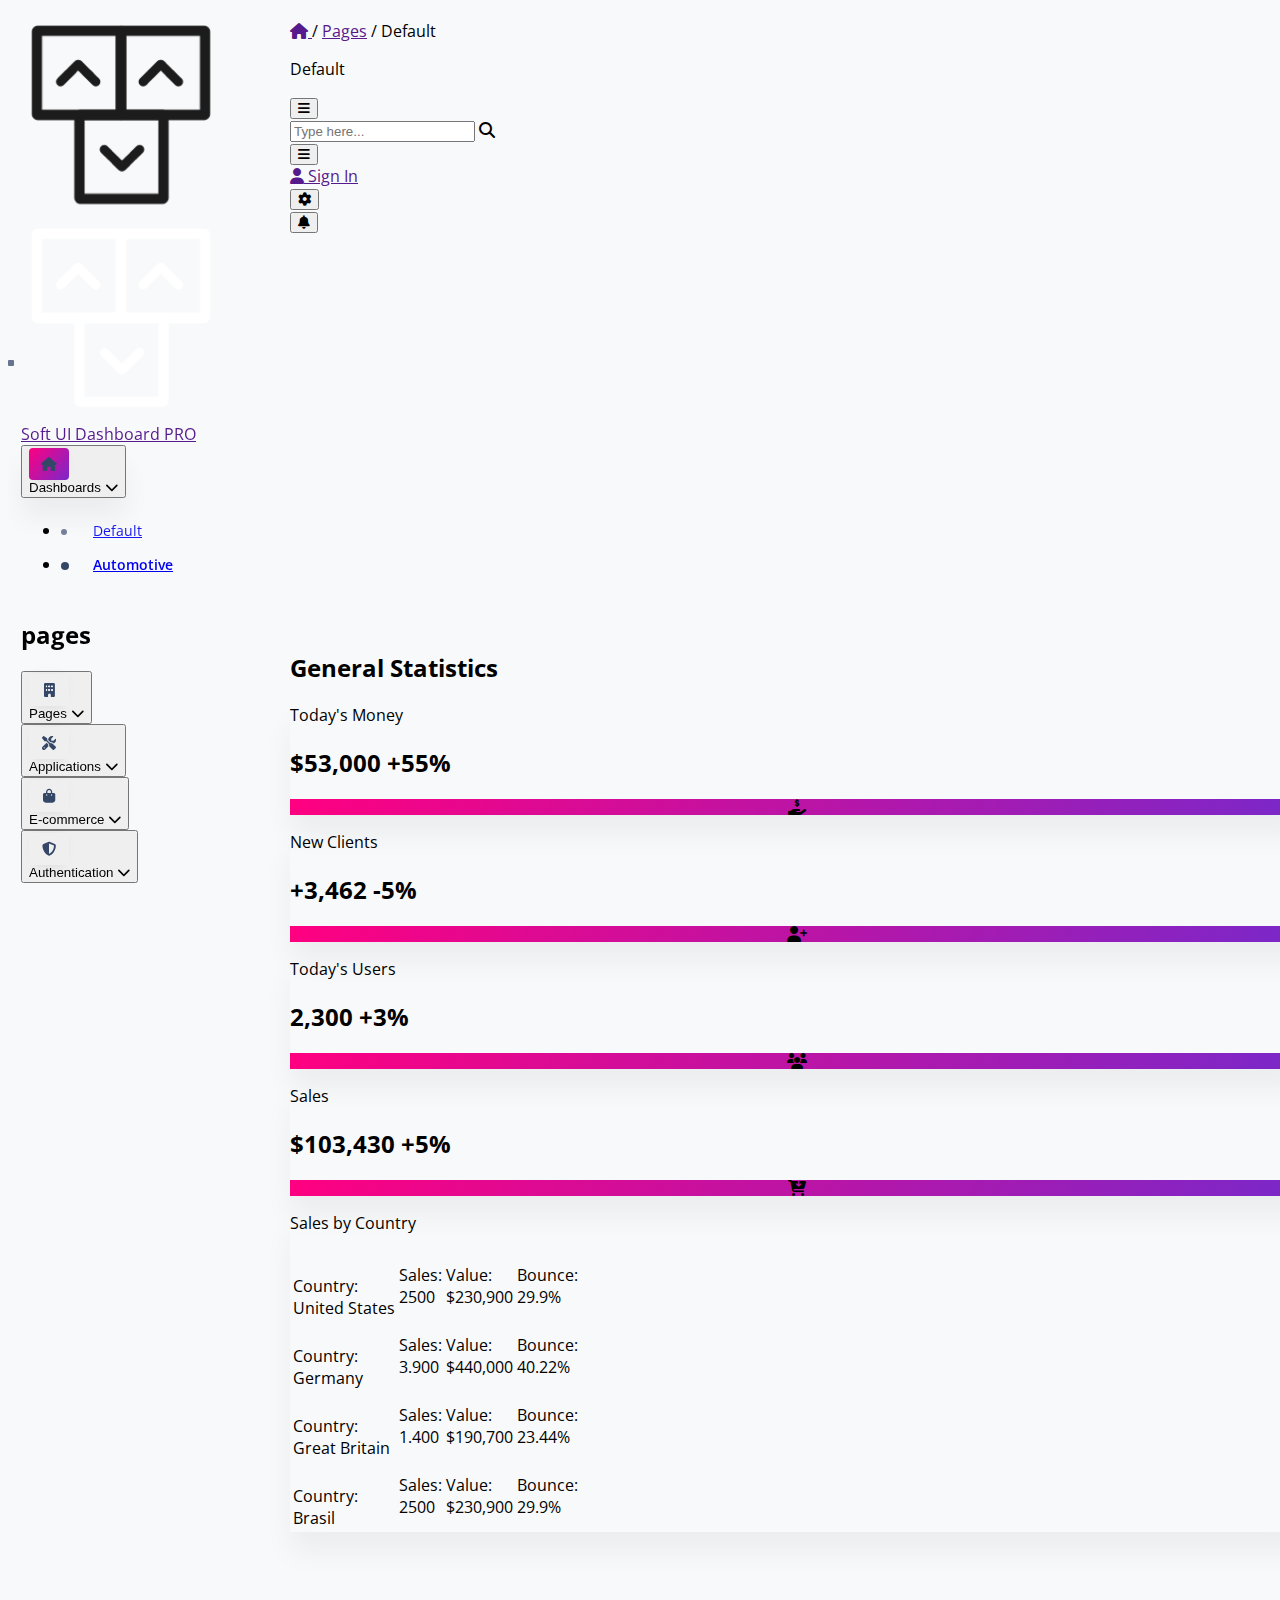
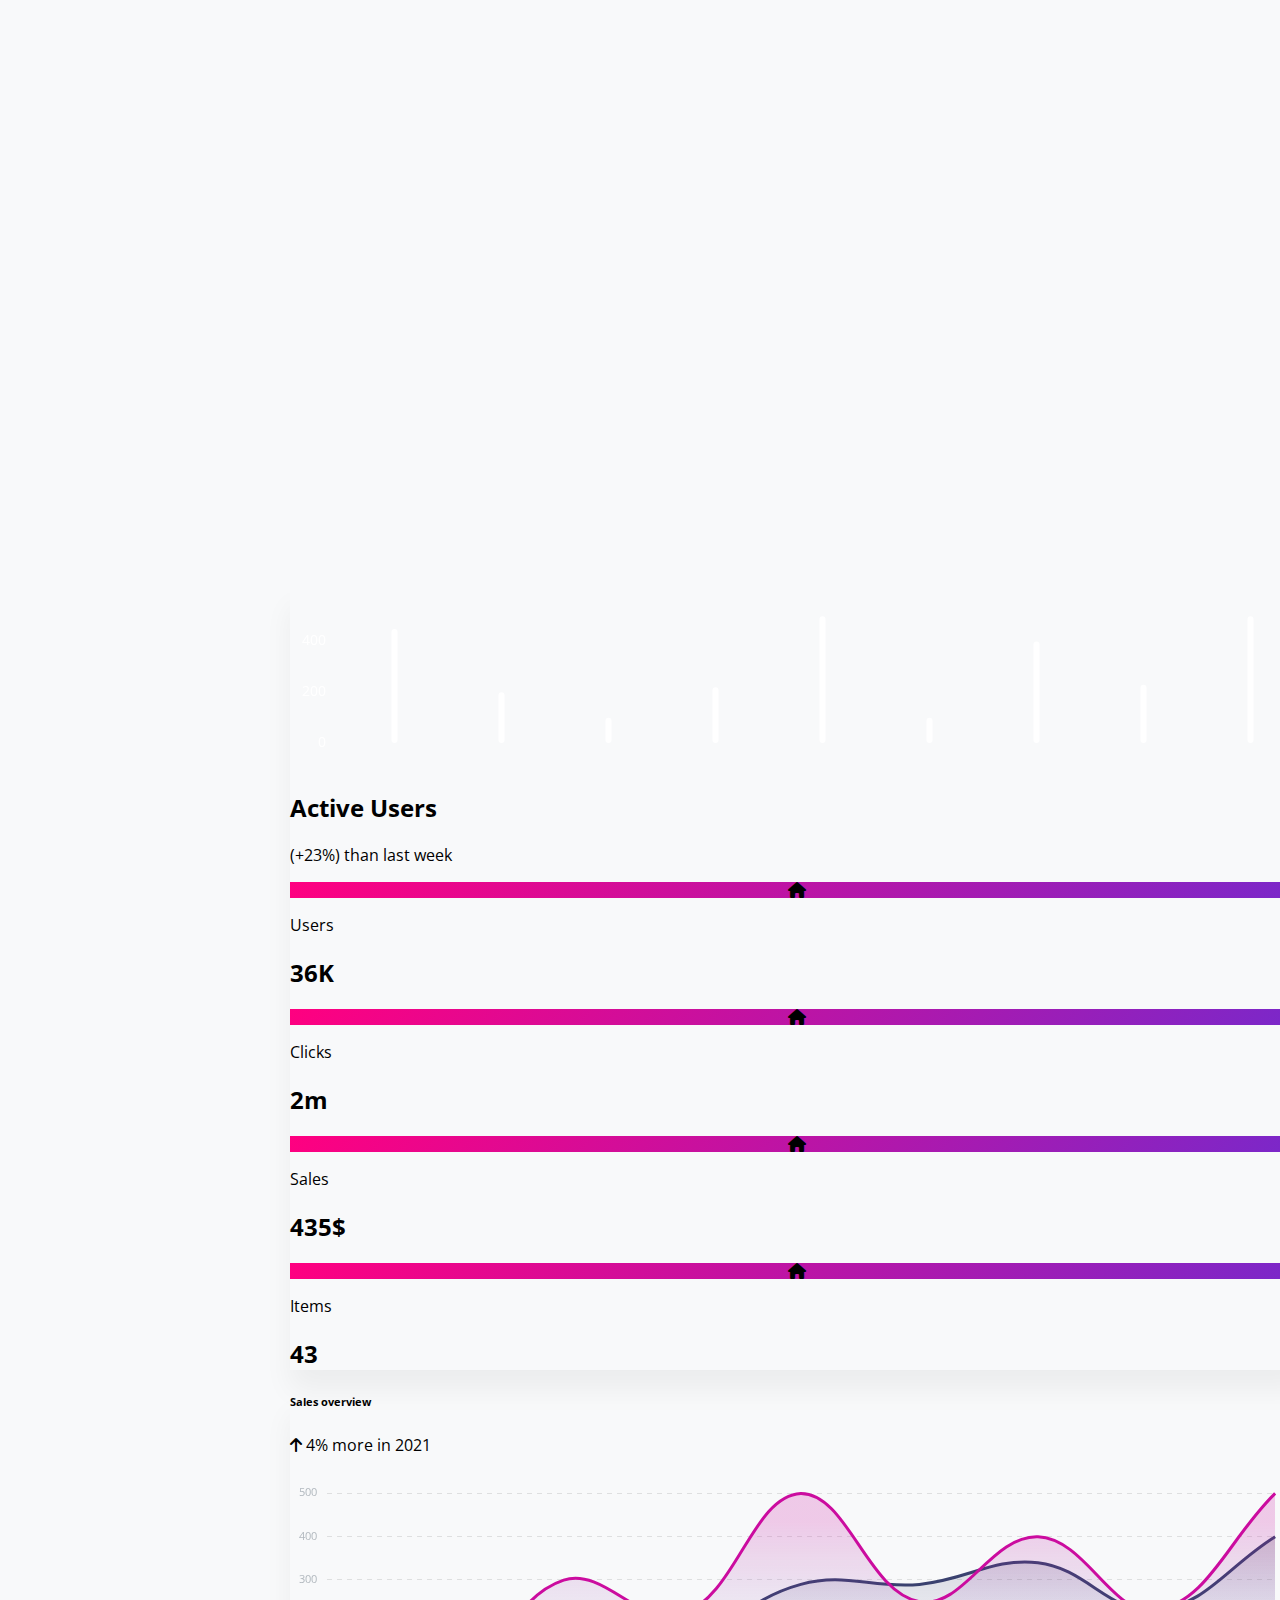
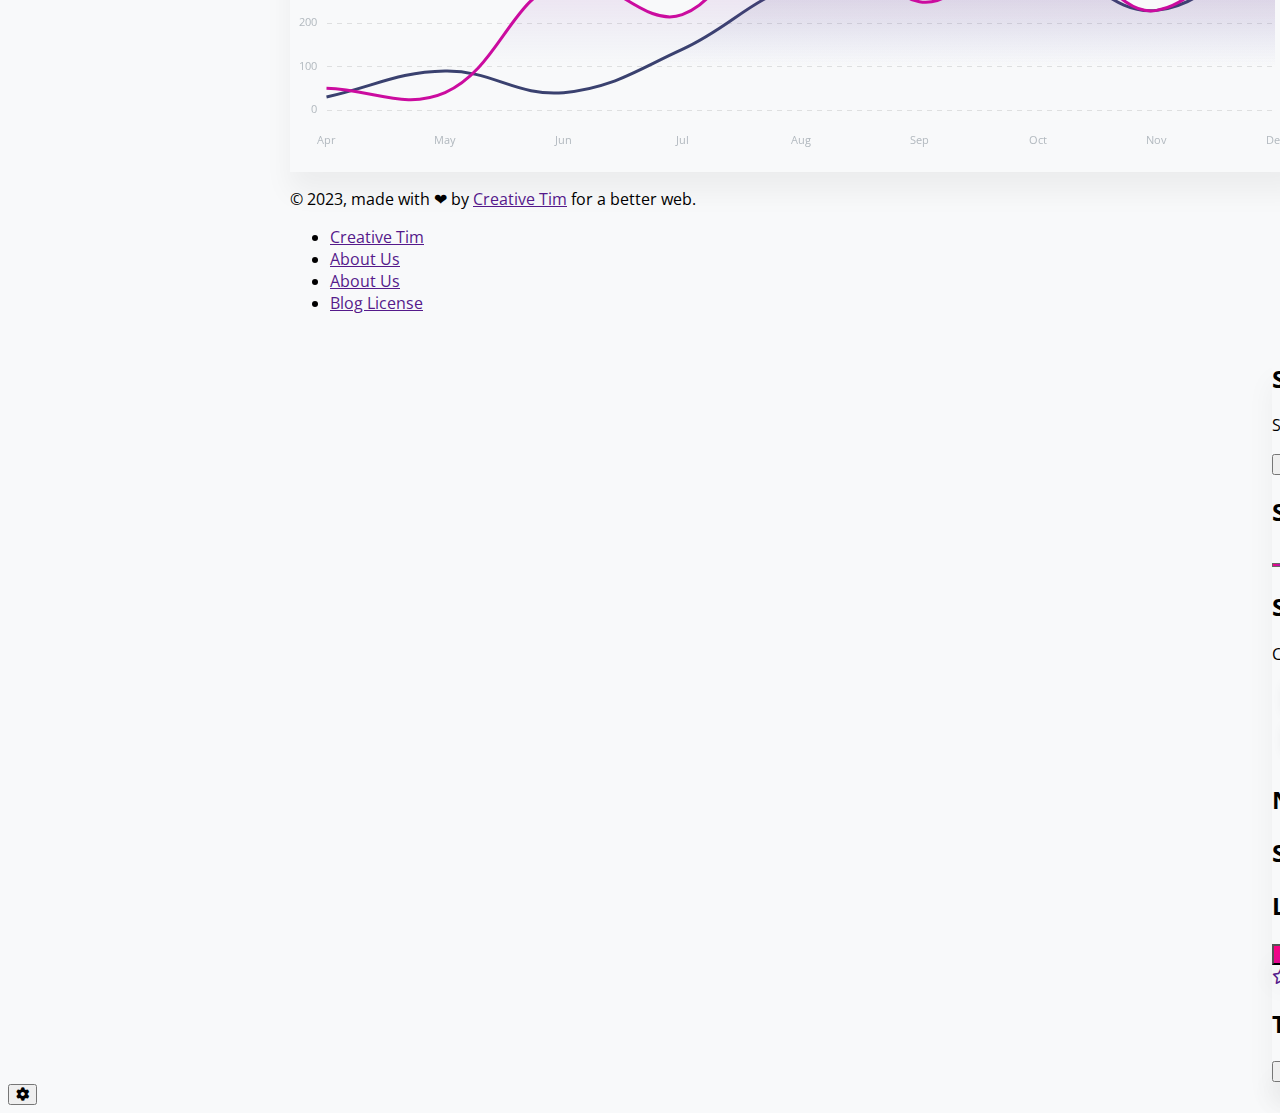
==== pages/dashboard/automotive.html @ 5a22764b "home page design" ====
<!DOCTYPE html>
<html lang="en" class="light">
  <head>
    <meta charset="UTF-8" />
    <meta http-equiv="X-UA-Compatible" content="IE=edge" />
    <meta name="viewport" content="width=device-width, initial-scale=1.0" />
    <title>Soft UI Dashboard PRO by Creative Tim</title>
    <!-- Tailwind CDN -->
    <script src="https://cdn.tailwindcss.com"></script>
    <script src="../../assets/script/theme/tailwind.config.js"></script>
    <!-- Font Awesome -->
    <link
      rel="stylesheet"
      href="https://cdnjs.cloudflare.com/ajax/libs/font-awesome/6.4.2/css/all.min.css"
    />
    <!-- Main CSS Link -->
    <link rel="stylesheet" href="../../assets/css/style.css" />
  </head>
  <body class="relative dark:bg-[#141728]">
    <section class="px-3 lg:px-6">
      <!-- Side bar -->
      <section class="sidebar" id="mainSidebar">
        <div class="sidebar-content dark:bg-dark">
          <!-- Header -->
          <div class="pb-4 border-b">
            <a href="" class="flex items-center gap-2 w-full h-[50px]">
              <img
                src="../../assets/images/logo-ct-dark.png"
                alt=""
                class="w-8 dark-logo"
              />
              <img
                src="../../assets/images/logo-ct.png"
                alt=""
                class="w-8 light-logo hidden"
              />
              <span
                class="text-title/90 dark:text-light/80 font-bold text-sm logo-text"
              >
                Soft UI Dashboard PRO
              </span>
            </a>
          </div>

          <!-- Links -->
          <div>
            <!-- DashBoard -->
            <div class="py-5">
              <button
                class="menuToggleBtn w-full bg-light dark:bg-light/80 flex gap-3 items-center p-3 rounded-lg"
                style="box-shadow: 0 20px 27px 0 rgb(0 0 0 / 5%)"
              >
                <span
                  class="bg-gradient text-light dashboard-icon"
                  id="side-dashboard-icon"
                >
                  <i class="fas fa-home"></i>
                </span>
                <div
                  class="sidebar-link-text w-full flex gap-3 items-center justify-between"
                >
                  <span class="font-semibold text-title text-[15px]">
                    Dashboards
                  </span>
                  <span class="text-paragraph/90 text-xs arrow arrow-rotate">
                    <i class="fas fa-chevron-down"></i>
                  </span>
                </div>
              </button>

              <div class="pl-5 toggleMenu menu-show">
                <!--  -->
                <ul class="page-lists text-paragraph dark:text-light/80">
                  <li>
                    <a href="../../index.html" class="mini-link"> D </a>
                    <a href="../../index.html" class="link"> Default </a>
                  </li>
                  <li>
                    <a
                      href="./automotive.html"
                      class="page-active mini-link text-title dark:text-light/80"
                    >
                      A
                    </a>
                    <a
                      href="./automotive.html"
                      class="page-active link text-title dark:text-light/80"
                    >
                      Automotive
                    </a>
                  </li>
                </ul>
              </div>
            </div>

            <!-- Pages -->
            <div class="pb-6 border-b">
              <h2
                class="text-title dark:text-light/60 uppercase text-xs font-bold pb-2"
              >
                pages
              </h2>

              <!-- Pages -->
              <div class="page-link">
                <button
                  class="menuToggleBtn w-full flex gap-3 items-center p-3 rounded-lg"
                >
                  <span
                    class="bg-light dark:bg-gray-300 dashboard-icon"
                    id="side-dashboard-icon"
                  >
                    <i class="fa-solid fa-building"></i>
                  </span>
                  <div
                    class="sidebar-link-text w-full flex gap-3 items-center justify-between"
                  >
                    <span class="text-paragraph dark:text-light/70 text-sm">
                      Pages
                    </span>
                    <span
                      class="text-paragraph dark:text-light/70 text-xs arrow"
                    >
                      <i class="fas fa-chevron-down"></i>
                    </span>
                  </div>
                </button>

                <div class="pl-5 pr-1 toggleMenu">
                  <ul class="page-lists text-paragraph dark:text-light/70">
                    <!--  Profile -->
                    <li>
                      <button
                        class="submenuToggleBtn relative w-full flex justify-between items-center p-[8px] pl-[32px]"
                      >
                        <span class="text-sm mini-link"> P </span>
                        <span class="text-sm link"> Profile </span>
                        <span class="text-xs subArrow">
                          <i class="fas fa-chevron-down"></i>
                        </span>
                      </button>

                      <div class="toggleSubMenu">
                        <ul>
                          <li>
                            <a href="" class="mini-link"> P </a>
                            <a
                              href="./pages/pages/profile/profileOverview.html"
                              class="link"
                            >
                              Profile Overview
                            </a>
                          </li>
                          <li>
                            <a href="" class="mini-link">T</a>
                            <a href="" class="link">Teams</a>
                          </li>
                          <li>
                            <a href="" class="mini-link">A</a>
                            <a href="" class="link">All Projects</a>
                          </li>
                        </ul>
                      </div>
                    </li>

                    <!-- Users -->
                    <li>
                      <button
                        class="submenuToggleBtn relative w-full flex justify-between items-center p-[8px] pl-[32px]"
                      >
                        <span class="text-sm mini-link"> U </span>
                        <span class="text-sm link"> Users </span>
                        <span class="text-xs subArrow">
                          <i class="fas fa-chevron-down"></i>
                        </span>
                      </button>

                      <div class="toggleSubMenu">
                        <ul>
                          <li>
                            <a href="" class="mini-link"> R </a>
                            <a href="" class="link"> Reports </a>
                          </li>
                          <li>
                            <a href="" class="mini-link">N</a>
                            <a href="" class="link">New Users</a>
                          </li>
                        </ul>
                      </div>
                    </li>

                    <!-- Accounts -->
                    <li>
                      <button
                        class="submenuToggleBtn relative w-full flex justify-between items-center p-[8px] pl-[32px]"
                      >
                        <span class="text-sm mini-link"> A </span>
                        <span class="text-sm link"> Accounts </span>
                        <span class="text-xs subArrow">
                          <i class="fas fa-chevron-down"></i>
                        </span>
                      </button>

                      <div class="toggleSubMenu">
                        <ul>
                          <li>
                            <a href="" class="mini-link"> S </a>
                            <a href="" class="link"> Setting </a>
                          </li>
                          <li>
                            <a href="" class="mini-link">B</a>
                            <a href="" class="link">Billing</a>
                          </li>
                          <li>
                            <a href="" class="mini-link">I</a>
                            <a href="" class="link">Invoice</a>
                          </li>
                          <li>
                            <a href="" class="mini-link">S</a>
                            <a href="" class="link">Security</a>
                          </li>
                        </ul>
                      </div>
                    </li>

                    <!-- Projects -->
                    <li>
                      <button
                        class="submenuToggleBtn relative w-full flex justify-between items-center p-[8px] pl-[32px]"
                      >
                        <span class="text-sm mini-link"> P </span>
                        <span class="text-sm link"> Projects </span>
                        <span class="text-xs subArrow">
                          <i class="fas fa-chevron-down"></i>
                        </span>
                      </button>

                      <div class="toggleSubMenu">
                        <ul>
                          <li>
                            <a href="" class="mini-link">G</a>
                            <a href="" class="link">General</a>
                          </li>
                          <li>
                            <a href="" class="mini-link"> T </a>
                            <a href="" class="link"> Timeline </a>
                          </li>

                          <li>
                            <a href="" class="mini-link">N</a>
                            <a href="" class="link">New Project</a>
                          </li>
                        </ul>
                      </div>
                    </li>

                    <li>
                      <a href="" class="mini-link">P</a>
                      <a href="" class="link">Pricing Page</a>
                    </li>
                    <li>
                      <a href="" class="mini-link">M</a>
                      <a href="" class="link">Message</a>
                    </li>
                    <li>
                      <a href="" class="mini-link">R</a>
                      <a href="" class="link">RTL</a>
                    </li>
                    <li>
                      <a href="" class="mini-link">W</a>
                      <a href="" class="link">Widgets</a>
                    </li>
                    <li>
                      <a href="" class="mini-link">C</a>
                      <a href="" class="link">Charts</a>
                    </li>
                    <li>
                      <a href="" class="mini-link">S</a>
                      <a href="" class="link">Sweet Alert</a>
                    </li>
                    <li>
                      <a href="" class="mini-link">N</a>
                      <a href="" class="link">Notifications</a>
                    </li>
                  </ul>
                </div>
              </div>

              <!-- Applications -->
              <div>
                <button
                  class="menuToggleBtn w-full flex gap-3 items-center p-3"
                >
                  <span
                    class="bg-light dark:bg-gray-300 dashboard-icon"
                    id="side-dashboard-icon"
                  >
                    <i class="fas fa-tools"></i>
                  </span>
                  <div
                    class="sidebar-link-text w-full flex gap-3 items-center justify-between"
                  >
                    <span class="text-paragraph dark:text-light/70 text-sm">
                      Applications
                    </span>
                    <span
                      class="text-paragraph dark:text-light/70 text-xs arrow"
                    >
                      <i class="fas fa-chevron-down"></i>
                    </span>
                  </div>
                </button>

                <div class="pl-5 toggleMenu">
                  <!--  -->
                  <ul class="page-lists text-paragraph dark:text-light/70">
                    <li>
                      <a href="" class="mini-link">K</a>
                      <a href="" class="link">Kanban</a>
                    </li>
                    <li>
                      <a href="" class="mini-link">W</a>
                      <a href="" class="link">Wizard</a>
                    </li>
                    <li>
                      <a href="" class="mini-link">D</a>
                      <a href="" class="link">Data Tables</a>
                    </li>
                    <li>
                      <a href="" class="mini-link">C</a>
                      <a href="" class="link">Calender</a>
                    </li>
                    <li>
                      <a href="" class="mini-link">A</a>
                      <a href="" class="link">Analytics</a>
                    </li>
                  </ul>
                </div>
              </div>

              <!-- E-commerce -->
              <div>
                <button
                  class="menuToggleBtn w-full flex gap-3 items-center p-3"
                >
                  <span
                    class="bg-light dark:bg-gray-300 dashboard-icon"
                    id="side-dashboard-icon"
                  >
                    <i class="fa-solid fa-bag-shopping"></i>
                  </span>
                  <div
                    class="sidebar-link-text w-full flex gap-3 items-center justify-between text-paragraph dark:text-light/70"
                  >
                    <span class="text-sm"> E-commerce </span>
                    <span
                      class="text-paragraph dark:text-light/70 text-xs arrow"
                    >
                      <i class="fas fa-chevron-down"></i>
                    </span>
                  </div>
                </button>

                <div class="pl-5 toggleMenu">
                  <!--  -->
                  <ul class="page-lists text-paragraph dark:text-light/70">
                    <li>
                      <a href="" class="mini-link"> O </a>
                      <a href="" class="link"> Overview </a>
                    </li>
                    <li>
                      <button
                        class="submenuToggleBtn relative w-full flex justify-between items-center p-[8px] pl-[32px]"
                      >
                        <span class="text-[15px] mini-link"> P </span>
                        <span class="text-[15px] link"> Products </span>
                        <span class="text-xs subArrow">
                          <i class="fas fa-chevron-down"></i>
                        </span>
                      </button>

                      <div class="toggleSubMenu">
                        <ul>
                          <li>
                            <a href="" class="mini-link"> N </a>
                            <a href="" class="link"> New Products </a>
                          </li>
                          <li>
                            <a href="" class="mini-link"> E </a>
                            <a href="" class="link"> Edit Products </a>
                          </li>
                          <li>
                            <a href="" class="mini-link"> P </a>
                            <a href="" class="link"> Products Page </a>
                          </li>
                          <li>
                            <a href="" class="mini-link"> P </a>
                            <a href="" class="link"> Products Lists </a>
                          </li>
                        </ul>
                      </div>
                    </li>

                    <li>
                      <button
                        class="submenuToggleBtn relative w-full flex justify-between items-center p-[8px] pl-[32px]"
                      >
                        <span class="text-[15px] mini-link"> O </span>
                        <span class="text-[15px] link"> Orders </span>
                        <span class="text-xs subArrow">
                          <i class="fas fa-chevron-down"></i>
                        </span>
                      </button>

                      <div class="toggleSubMenu">
                        <ul>
                          <li>
                            <a href="" class="mini-link"> O </a>
                            <a href="" class="link"> Order Lists </a>
                          </li>
                          <li>
                            <a href="" class="mini-link"> O </a>
                            <a href="" class="link"> Order Details </a>
                          </li>
                        </ul>
                      </div>
                    </li>

                    <li>
                      <a href="" class="mini-link">R</a>
                      <a href="" class="link"> Referral </a>
                    </li>
                  </ul>
                </div>
              </div>

              <!-- Authentication -->
              <div>
                <button
                  class="menuToggleBtn w-full flex gap-3 items-center p-3"
                >
                  <span
                    class="bg-light dark:bg-gray-300 dashboard-icon"
                    id="side-dashboard-icon"
                  >
                    <i class="fa-solid fa-shield-halved"></i>
                  </span>
                  <div
                    class="sidebar-link-text w-full flex gap-3 items-center justify-between text-paragraph dark:text-light/70 text-paragraph dark:text-light/70"
                  >
                    <span class="text-sm"> Authentication </span>
                    <span class="text-xs arrow">
                      <i class="fas fa-chevron-down"></i>
                    </span>
                  </div>
                </button>

                <div class="pl-5 toggleMenu">
                  <!--  -->
                  <ul class="page-lists text-paragraph dark:text-light/70">
                    <li>
                      <button
                        class="submenuToggleBtn relative w-full flex justify-between items-center p-[8px] pl-[32px]"
                      >
                        <span class="text-[15px] mini-link"> S </span>
                        <span class="text-[15px] link"> Sign In </span>
                        <span class="text-xs subArrow">
                          <i class="fas fa-chevron-down"></i>
                        </span>
                      </button>

                      <div class="toggleSubMenu">
                        <ul>
                          <li>
                            <a href="" class="mini-link">B</a>
                            <a href="" class="link">Basic</a>
                          </li>
                          <li>
                            <a href="" class="mini-link">C</a>
                            <a href="" class="link">Cover</a>
                          </li>
                          <li>
                            <a href="" class="mini-link">I</a>
                            <a href="" class="link">Illustration</a>
                          </li>
                        </ul>
                      </div>
                    </li>

                    <li>
                      <button
                        class="submenuToggleBtn relative w-full flex justify-between items-center p-[8px] pl-[32px]"
                      >
                        <span class="text-[15px] mini-link"> S </span>
                        <span class="text-[15px] link"> Sign Up </span>
                        <span class="text-xs subArrow">
                          <i class="fas fa-chevron-down"></i>
                        </span>
                      </button>

                      <div class="toggleSubMenu">
                        <ul>
                          <li>
                            <a href="" class="mini-link">B</a>
                            <a href="" class="link">Basic</a>
                          </li>
                          <li>
                            <a href="" class="mini-link">C</a>
                            <a href="" class="link">Cover</a>
                          </li>
                          <li>
                            <a href="" class="mini-link">I</a>
                            <a href="" class="link">Illustration</a>
                          </li>
                        </ul>
                      </div>
                    </li>

                    <li>
                      <button
                        class="submenuToggleBtn relative w-full flex justify-between items-center p-[8px] pl-[32px]"
                      >
                        <span class="text-[15px] mini-link"> R </span>
                        <span class="text-[15px] link"> Reset Password </span>
                        <span class="text-xs subArrow">
                          <i class="fas fa-chevron-down"></i>
                        </span>
                      </button>

                      <div class="toggleSubMenu">
                        <ul>
                          <li>
                            <a href="" class="mini-link">B</a>
                            <a href="" class="link">Basic</a>
                          </li>
                          <li>
                            <a href="" class="mini-link">C</a>
                            <a href="" class="link">Cover</a>
                          </li>
                          <li>
                            <a href="" class="mini-link">I</a>
                            <a href="" class="link">Illustration</a>
                          </li>
                        </ul>
                      </div>
                    </li>

                    <li>
                      <button
                        class="submenuToggleBtn relative w-full flex justify-between items-center p-[8px] pl-[32px]"
                      >
                        <span class="text-[15px] mini-link"> L </span>
                        <span class="text-[15px] link"> Lock </span>
                        <span class="text-xs subArrow">
                          <i class="fas fa-chevron-down"></i>
                        </span>
                      </button>

                      <div class="toggleSubMenu">
                        <ul>
                          <li>
                            <a href="" class="mini-link">B</a>
                            <a href="" class="link">Basic</a>
                          </li>
                          <li>
                            <a href="" class="mini-link">C</a>
                            <a href="" class="link">Cover</a>
                          </li>
                          <li>
                            <a href="" class="mini-link">I</a>
                            <a href="" class="link">Illustration</a>
                          </li>
                        </ul>
                      </div>
                    </li>

                    <li>
                      <button
                        class="submenuToggleBtn relative w-full flex justify-between items-center p-[8px] pl-[32px]"
                      >
                        <span class="text-[15px] mini-link"> 2 </span>
                        <span class="text-[15px] link">
                          2-Step Verification
                        </span>
                        <span class="text-xs subArrow">
                          <i class="fas fa-chevron-down"></i>
                        </span>
                      </button>

                      <div class="toggleSubMenu">
                        <ul>
                          <li>
                            <a href="" class="mini-link">B</a>
                            <a href="" class="link">Basic</a>
                          </li>
                          <li>
                            <a href="" class="mini-link">C</a>
                            <a href="" class="link">Cover</a>
                          </li>
                          <li>
                            <a href="" class="mini-link">I</a>
                            <a href="" class="link">Illustration</a>
                          </li>
                        </ul>
                      </div>
                    </li>

                    <li>
                      <button
                        class="submenuToggleBtn relative w-full flex justify-between items-center p-[8px] pl-[32px]"
                      >
                        <span class="text-[15px] mini-link"> E </span>
                        <span class="text-[15px] link"> Error </span>
                        <span class="text-xs subArrow">
                          <i class="fas fa-chevron-down"></i>
                        </span>
                      </button>

                      <div class="toggleSubMenu">
                        <ul>
                          <li>
                            <a href="" class="mini-link">E</a>
                            <a href="" class="link">Error 404</a>
                          </li>
                          <li>
                            <a href="" class="mini-link">E</a>
                            <a href="" class="link">Error 500</a>
                          </li>
                        </ul>
                      </div>
                    </li>
                  </ul>
                </div>
              </div>
            </div>

            <!-- DOCS -->
            <div class="py-5">
              <h2
                class="text-title dark:text-light/50 uppercase text-xs font-bold pb-2"
              >
                DOCS
              </h2>

              <!-- Basic -->
              <div>
                <button
                  class="menuToggleBtn w-full flex gap-3 items-center p-3"
                >
                  <span class="bg-light dark:bg-gray-300 dashboard-icon">
                    <i class="fa-solid fa-rocket"></i>
                  </span>

                  <div
                    class="sidebar-link-text w-full flex gap-3 items-center justify-between text-paragraph dark:text-light/70"
                  >
                    <span class="text-sm"> Basic </span>
                    <span class="text-xs arrow">
                      <i class="fas fa-chevron-down"></i>
                    </span>
                  </div>
                </button>

                <div class="pl-5 toggleMenu">
                  <!--  -->
                  <ul class="page-lists text-paragraph dark:text-light/70">
                    <li>
                      <button
                        class="submenuToggleBtn relative w-full flex justify-between items-center p-[8px] pl-[32px]"
                      >
                        <span class="text-[15px] mini-link"> G </span>
                        <span class="text-[15px] link"> Getting Start </span>
                        <span class="text-xs subArrow">
                          <i class="fas fa-chevron-down"></i>
                        </span>
                      </button>

                      <div class="toggleSubMenu">
                        <ul>
                          <li>
                            <a href="" class="mini-link"> Q </a>
                            <a href="" class="link"> Quick Start </a>
                          </li>
                          <li>
                            <a href="" class="mini-link"> L </a>
                            <a href="" class="link"> License </a>
                          </li>
                          <li>
                            <a href="" class="mini-link"> C </a>
                            <a href="" class="link"> Contents </a>
                          </li>
                          <li>
                            <a href="" class="mini-link"> P </a>
                            <a href="" class="link"> Build Tools </a>
                          </li>
                        </ul>
                      </div>
                    </li>

                    <li>
                      <button
                        class="submenuToggleBtn relative w-full flex justify-between items-center p-[8px] pl-[32px]"
                      >
                        <span class="text-[15px] mini-link"> F </span>
                        <span class="text-[15px] link"> Foundation </span>
                        <span class="text-xs subArrow">
                          <i class="fas fa-chevron-down"></i>
                        </span>
                      </button>

                      <div class="toggleSubMenu">
                        <ul>
                          <li>
                            <a href="" class="mini-link"> C </a>
                            <a href="" class="link"> Color </a>
                          </li>
                          <li>
                            <a href="" class="mini-link"> G </a>
                            <a href="" class="link"> Grid </a>
                          </li>
                          <li>
                            <a href="" class="mini-link"> T </a>
                            <a href="" class="link"> Typography </a>
                          </li>
                          <li>
                            <a href="" class="mini-link"> I </a>
                            <a href="" class="link"> Icons </a>
                          </li>
                        </ul>
                      </div>
                    </li>
                  </ul>
                </div>
              </div>

              <!-- Components -->
              <div>
                <button
                  class="menuToggleBtn w-full flex gap-3 items-center p-3"
                >
                  <span class="bg-light dark:bg-gray-300 dashboard-icon">
                    <i class="fa-solid fa-clipboard-list"></i>
                  </span>

                  <div
                    class="sidebar-link-text w-full flex gap-3 items-center justify-between text-paragraph dark:text-light/70"
                  >
                    <span class="text-sm"> Components </span>
                    <span class="text-xs arrow">
                      <i class="fas fa-chevron-down"></i>
                    </span>
                  </div>
                </button>

                <div class="pl-5 toggleMenu">
                  <!--  -->
                  <ul class="page-lists text-paragraph dark:text-light/70">
                    <li>
                      <a href="" class="mini-link">A</a>
                      <a href="" class="link">Alerts</a>
                    </li>
                    <li>
                      <a href="" class="mini-link">B</a>
                      <a href="" class="link">Badge</a>
                    </li>
                    <li>
                      <a href="" class="mini-link">B</a>
                      <a href="" class="link">Buttons</a>
                    </li>
                    <li>
                      <a href="" class="mini-link">C</a>
                      <a href="" class="link">Card</a>
                    </li>
                    <li>
                      <a href="" class="mini-link">C</a>
                      <a href="" class="link">Carousel</a>
                    </li>
                    <li>
                      <a href="" class="mini-link">C</a>
                      <a href="" class="link">Collapse</a>
                    </li>
                    <li>
                      <a href="" class="mini-link">D</a>
                      <a href="" class="link">DropDown</a>
                    </li>
                    <li>
                      <a href="" class="mini-link">F</a>
                      <a href="" class="link">Form</a>
                    </li>
                    <li>
                      <a href="" class="mini-link">M</a>
                      <a href="" class="link">Modal</a>
                    </li>
                    <li>
                      <a href="" class="mini-link">N</a>
                      <a href="" class="link">Nav</a>
                    </li>
                    <li>
                      <a href="" class="mini-link">N</a>
                      <a href="" class="link">Navbar</a>
                    </li>
                    <li>
                      <a href="" class="mini-link">P</a>
                      <a href="" class="link">Pagination</a>
                    </li>
                    <li>
                      <a href="" class="mini-link">p</a>
                      <a href="" class="link">Popovers</a>
                    </li>
                    <li>
                      <a href="" class="mini-link">p</a>
                      <a href="" class="link">Progress</a>
                    </li>
                    <li>
                      <a href="" class="mini-link">S</a>
                      <a href="" class="link">Spinners</a>
                    </li>
                    <li>
                      <a href="" class="mini-link">T</a>
                      <a href="" class="link">Tables</a>
                    </li>
                    <li>
                      <a href="" class="mini-link">T</a>
                      <a href="" class="link">Tooltips</a>
                    </li>
                  </ul>
                </div>
              </div>

              <!-- Changelog -->
              <div>
                <a
                  href=""
                  class="menuToggleBtn w-full flex gap-3 items-center p-3"
                >
                  <span class="bg-light dark:bg-gray-300 dashboard-icon">
                    <i class="fa-regular fa-window-maximize"></i>
                  </span>

                  <span class="text-paragraph dark:text-light/70 text-sm link">
                    Changelog
                  </span>
                </a>
              </div>
            </div>
          </div>

          <!-- Footer -->
          <div class="side-doc">
            <span class="bg-light dashboard-icon w-8 h-[30px]">
              <i class="fa-solid fa-gem"></i>
            </span>
            <div class="side-doc-text">
              <div class="py-4 text-light">
                <h3 class="font-semibold">Need help?</h3>
                <p class="text-sm">Please check our docs</p>
              </div>
              <button
                class="w-full bg-light py-2 text-xs shadow rounded-lg font-bold"
              >
                DOCUMENTATION
              </button>
            </div>
          </div>
        </div>
      </section>

      <!--Main Content -->
      <section class="main-section">
        <header id="main-header">
          <div
            class="dashboard-header-content lg:flex justify-between md:px-5 py-3 text-title dark:text-light/70"
          >
            <!-- Left -->
            <div class="flex gap-10 items-center">
              <div>
                <div class="items-center text-sm flex gap-1">
                  <a href="" class="opacity-50">
                    <i class="fas fa-home"></i>
                  </a>
                  <span>/</span>
                  <a href="" class="opacity-50">Pages</a>
                  <span>/</span>
                  <span>Default</span>
                </div>
                <p class="font-bold text-[17px]">Default</p>
              </div>

              <button class="hidden lg:block text-xl" onclick="sidebarToggle()">
                <i class="fas fa-bars"></i>
              </button>
            </div>

            <!-- Right -->
            <div>
              <div class="flex justify-between gap-4 items-center text-[15px]">
                <!-- search input -->
                <div class="relative pt-1">
                  <input
                    type="text"
                    placeholder="Type here..."
                    class="w-40 lg:w-56 border p-2 rounded-lg text-sm outline-none pl-8"
                  />
                  <span class="absolute top-3 left-2.5">
                    <i class="fas fa-search"></i>
                  </span>
                </div>

                <!-- -- -->
                <div class="flex items-center gap-4">
                  <!-- Mobile sidebar Toggle Btn -->
                  <button
                    class="lg:hidden text-lg text-title/90"
                    onclick="mobileSidebarToggle()"
                    id="mobile-sidebar-btn"
                  >
                    <i class="fas fa-bars"></i>
                  </button>
                  <!-- Sign in -->
                  <div>
                    <a href="" class="flex items-center gap-1 font-semibold">
                      <i class="fas fa-user"></i>
                      <span class="hidden md:block">Sign In</span>
                    </a>
                  </div>

                  <button
                    class="rightSidebarShow-btn"
                    onclick="rightSidebarShow()"
                  >
                    <i class="fas fa-cog"></i>
                  </button>
                  <div class="relative">
                    <button
                      class="notification-btn"
                      onclick="notificationToggle()"
                    >
                      <i class="fas fa-bell"></i>
                    </button>

                    <!--Notification Dropdown -->
                    <div
                      class="notification w-80 shadow bg-light dark:bg-dark p-2 rounded-lg absolute right-[-20px] top-10"
                      id="notification-dropdown"
                    >
                      <ul>
                        <li
                          class="cursor-pointer hover:bg-gray-100 p-2 rounded-lg mb-2"
                        >
                          <div class="flex gap-3">
                            <div
                              class="w-10 h-10 rounded-full overflow-hidden bg-title flex justify-center items-center"
                            >
                              <img
                                src="./assets/images/team-2.jpg"
                                alt=""
                                class="w-full"
                              />
                            </div>
                            <div>
                              <h2 class="text-title/80 dark:text-light text-sm">
                                <span class="font-bold">New message</span>
                                <span> from Laur</span>
                              </h2>
                              <p
                                class="text-xs text-paragraph font-semibold opacity-75"
                              >
                                <i class="fas fa-clock"></i>
                                <span> 13 minutes ago</span>
                              </p>
                            </div>
                          </div>
                        </li>
                        <li
                          class="cursor-pointer hover:bg-gray-100 p-2 rounded-lg mb-2"
                        >
                          <div class="flex gap-3">
                            <div
                              class="w-10 h-10 rounded-full overflow-hidden bg-title flex justify-center items-center"
                            >
                              <img
                                src="./assets/images/logo-spotify.svg"
                                alt=""
                                class="w-full"
                              />
                            </div>
                            <div>
                              <h2 class="text-title/80 dark:text-light text-sm">
                                <span class="font-bold">New message</span>
                                <span> from Laur</span>
                              </h2>
                              <p
                                class="text-xs text-paragraph font-semibold opacity-75"
                              >
                                <i class="fas fa-clock"></i>
                                <span> 1 day ago</span>
                              </p>
                            </div>
                          </div>
                        </li>
                        <li
                          class="cursor-pointer hover:bg-gray-100 p-2 rounded-lg mb-2"
                        >
                          <div class="flex gap-3">
                            <div
                              class="w-10 h-10 rounded-full overflow-hidden bg-title flex justify-center items-center"
                            >
                              <img
                                src="./assets/images/team-2.jpg"
                                alt=""
                                class="w-full"
                              />
                            </div>
                            <div>
                              <h2 class="text-title/80 dark:text-light text-sm">
                                <span class="font-bold">New message</span>
                                <span> from Laur</span>
                              </h2>
                              <p
                                class="text-xs text-paragraph opacity-75 font-semibold"
                              >
                                <i class="fas fa-clock"></i>
                                <span> 2 days ago</span>
                              </p>
                            </div>
                          </div>
                        </li>
                      </ul>
                    </div>
                  </div>
                </div>
              </div>
            </div>
          </div>
        </header>

        <!-- info -->
        <div class="lg:flex gap-8 pt-10">
          <div class="lg:w-[50%] z-50 relative">
            <h2 class="text-3xl font-bold text-title dark:text-light/80">
              General Statistics
            </h2>

            <div class="grid grid-cols-1 lg:grid-cols-2 gap-4 pt-10">
              <!-- Card 1 -->
              <div
                class="flex justify-between items-center rounded-xl bg-light dark:bg-dark shadow p-4"
              >
                <div>
                  <p
                    class="text-paragraph dark:text-light/70 text-sm font-semibold"
                  >
                    Today's Money
                  </p>
                  <h2 class="text-xl text-title dark:text-light/80 font-bold">
                    $53,000 <span class="text-[#82d616] text-base">+55%</span>
                  </h2>
                </div>
                <div>
                  <div class="text-sm bg-icon text-light w-12 h-12 rounded-lg">
                    <i class="fas fa-hand-holding-usd"></i>
                  </div>
                </div>
              </div>

              <!-- Card 2 -->
              <div
                class="flex justify-between items-center rounded-xl bg-light dark:bg-dark shadow p-4"
              >
                <div>
                  <p
                    class="text-paragraph dark:text-light/70 text-sm font-semibold"
                  >
                    New Clients
                  </p>
                  <h2 class="text-xl text-title dark:text-light/80 font-bold">
                    +3,462 <span class="text-red-600 text-base">-5%</span>
                  </h2>
                </div>
                <div>
                  <div class="text-sm bg-icon text-light w-12 h-12 rounded-lg">
                    <i class="fas fa-user-plus"></i>
                  </div>
                </div>
              </div>

              <!-- Card 3 -->
              <div
                class="flex justify-between items-center rounded-xl bg-light dark:bg-dark shadow p-4"
              >
                <div>
                  <p
                    class="text-paragraph dark:text-light/70 text-sm font-semibold"
                  >
                    Today's Users
                  </p>
                  <h2 class="text-xl text-title dark:text-light/80 font-bold">
                    2,300 <span class="text-[#82d616] text-base">+3%</span>
                  </h2>
                </div>
                <div>
                  <div class="text-sm bg-icon text-light w-12 h-12 rounded-lg">
                    <i class="fas fa-users"></i>
                  </div>
                </div>
              </div>

              <!-- Card 4 -->
              <div
                class="flex justify-between items-center rounded-xl bg-light dark:bg-dark shadow p-4"
              >
                <div>
                  <p
                    class="text-paragraph dark:text-light/70 text-sm font-semibold"
                  >
                    Sales
                  </p>
                  <h2 class="text-xl text-title dark:text-light/80 font-bold">
                    $103,430
                    <span class="text-[#82d616] text-base">+5%</span>
                  </h2>
                </div>
                <div>
                  <div class="text-sm bg-icon text-light w-12 h-12 rounded-lg">
                    <i class="fas fa-cart-arrow-down"></i>
                  </div>
                </div>
              </div>
            </div>

            <!-- Table -->

            <div class="relative overflow-x-auto shadow sm:rounded-lg mt-6">
              <p
                class="bg-light dark:bg-dark rounded-t-lg p-5 pb-1 text-title dark:text-light/80 font-semibold"
              >
                Sales by Country
              </p>
              <table class="w-full text-sm text-gray-500 dark:text-light/70">
                <tbody>
                  <!-- Row 1 -->
                  <tr
                    class="bg-light border-b dark:bg-dark dark:border-paragraph"
                  >
                    <td>
                      <div class="flex items-center gap-5 pl-5">
                        <div class="w-6 h-4">
                          <img
                            src="./assets/images/US.png"
                            alt=""
                            class="w-full"
                          />
                        </div>
                        <div>
                          <div class="text-xs font-semibold">Country:</div>
                          <div class="font-semibold text-sm">United States</div>
                        </div>
                      </div>
                    </td>
                    <td class="px-6 py-4">
                      <div class="text-xs font-semibold">Sales:</div>
                      <div class="font-semibold text-sm">2500</div>
                    </td>
                    <td class="px-6 py-4">
                      <div class="text-xs font-semibold">Value:</div>
                      <div class="font-semibold text-sm">$230,900</div>
                    </td>
                    <td class="px-6 py-4">
                      <div class="text-xs font-semibold">Bounce:</div>
                      <div class="font-semibold text-sm">29.9%</div>
                    </td>
                  </tr>
                  <!-- Row 2 -->
                  <tr
                    class="bg-light border-b dark:bg-dark dark:border-paragraph"
                  >
                    <td>
                      <div class="flex items-center gap-5 pl-5">
                        <div class="w-6 h-4">
                          <img
                            src="./assets/images/DE.png"
                            alt=""
                            class="w-full"
                          />
                        </div>
                        <div>
                          <div class="text-xs font-semibold">Country:</div>
                          <div class="font-semibold text-sm">Germany</div>
                        </div>
                      </div>
                    </td>
                    <td class="px-6 py-4">
                      <div class="text-xs font-semibold">Sales:</div>
                      <div class="font-semibold text-sm">3.900</div>
                    </td>
                    <td class="px-6 py-4">
                      <div class="text-xs font-semibold">Value:</div>
                      <div class="font-semibold text-sm">$440,000</div>
                    </td>
                    <td class="px-6 py-4">
                      <div class="text-xs font-semibold">Bounce:</div>
                      <div class="font-semibold text-sm">40.22%</div>
                    </td>
                  </tr>
                  <!-- Row 3 -->
                  <tr
                    class="bg-light border-b dark:bg-dark dark:border-paragraph"
                  >
                    <td>
                      <div class="flex items-center gap-5 pl-5">
                        <div class="w-6 h-4">
                          <img
                            src="./assets/images/GB.png"
                            alt=""
                            class="w-full"
                          />
                        </div>
                        <div>
                          <div class="text-xs font-semibold">Country:</div>
                          <div class="font-semibold text-sm">Great Britain</div>
                        </div>
                      </div>
                    </td>
                    <td class="px-6 py-4">
                      <div class="text-xs font-semibold">Sales:</div>
                      <div class="font-semibold text-sm">1.400</div>
                    </td>
                    <td class="px-6 py-4">
                      <div class="text-xs font-semibold">Value:</div>
                      <div class="font-semibold text-sm">$190,700</div>
                    </td>
                    <td class="px-6 py-4">
                      <div class="text-xs font-semibold">Bounce:</div>
                      <div class="font-semibold text-sm">23.44%</div>
                    </td>
                  </tr>
                  <tr
                    class="bg-light border-b dark:bg-dark dark:border-paragraph"
                  >
                    <td>
                      <div class="flex items-center gap-5 pl-5">
                        <div class="w-6 h-4">
                          <img
                            src="./assets/images/BR.png"
                            alt=""
                            class="w-full"
                          />
                        </div>
                        <div>
                          <div class="text-xs font-semibold">Country:</div>
                          <div class="font-semibold text-sm">Brasil</div>
                        </div>
                      </div>
                    </td>
                    <td class="px-6 py-4">
                      <div class="text-xs font-semibold">Sales:</div>
                      <div class="font-semibold text-sm">2500</div>
                    </td>
                    <td class="px-6 py-4">
                      <div class="text-xs font-semibold">Value:</div>
                      <div class="font-semibold text-sm">$230,900</div>
                    </td>
                    <td class="px-6 py-4">
                      <div class="text-xs font-semibold">Bounce:</div>
                      <div class="font-semibold text-sm">29.9%</div>
                    </td>
                  </tr>
                </tbody>
              </table>
            </div>
          </div>
          <div class="lg:w-[50%]">
            <div id="globe" class="absolute top-40 right-10 z-1">
              <canvas width="750" height="650" class="w-full h-full"></canvas>
            </div>
          </div>
        </div>

        <!-------- Chart --------->
        <div class="lg:flex gap-8 pt-10 z-50 relative">
          <!-- bar Chart -->
          <div class="lg:w-[43%]">
            <div class="bg-light dark:bg-dark p-5 rounded-xl shadow">
              <div
                class="w-full h-52 bg-[linear-gradient(310deg,#141727,#3a416f)] rounded-lg mb-4"
              >
                <div class="chart">
                  <canvas
                    id="chart-bars"
                    class="chart-canvas"
                    height="170"
                  ></canvas>
                </div>
              </div>

              <div>
                <h2 class="text-title dark:text-light/80 font-bold">
                  Active Users
                </h2>
                <p
                  class="text-paragraph dark:text-light/60 text-sm font-semibold"
                >
                  <span class="font-bold">(+23%)</span> than last week
                </p>
              </div>

              <div class="grid grid-cols-2 md:grid-cols-4 gap-6 pt-6">
                <!-- 1 -->
                <div>
                  <div class="flex gap-2 text-sm">
                    <div class="text-xs bg-icon text-light w-5 h-5 rounded">
                      <i class="fas fa-home"></i>
                    </div>
                    <p class="text-paragraph font-semibold text-sm">Users</p>
                  </div>
                  <h2
                    class="md:text-2xl font-bold text-title dark:text-light/80 pt-3 pb-2"
                  >
                    36K
                  </h2>
                  <div
                    class="w-3/4 bg-gray-200 rounded-full h-1.5 dark:bg-light/80"
                  >
                    <div
                      class="bg-title h-1.5 rounded-full"
                      style="width: 45%"
                    ></div>
                  </div>
                </div>
                <!-- 2 -->
                <div>
                  <div class="flex gap-2 text-sm">
                    <div class="text-xs bg-icon text-light w-5 h-5 rounded">
                      <i class="fas fa-home"></i>
                    </div>
                    <p class="text-paragraph font-semibold text-sm">Clicks</p>
                  </div>
                  <h2
                    class="md:text-2xl font-bold text-title dark:text-light/80 pt-3 pb-2"
                  >
                    2m
                  </h2>
                  <div
                    class="w-3/4 bg-gray-200 rounded-full h-1.5 dark:bg-light/80"
                  >
                    <div
                      class="bg-title h-1.5 rounded-full"
                      style="width: 45%"
                    ></div>
                  </div>
                </div>
                <!-- 3 -->
                <div>
                  <div class="flex gap-2 text-sm">
                    <div class="text-xs bg-icon text-light w-5 h-5 rounded">
                      <i class="fas fa-home"></i>
                    </div>
                    <p class="text-paragraph font-semibold text-sm">Sales</p>
                  </div>
                  <h2
                    class="md:text-2xl font-bold text-title dark:text-light/80 pt-3 pb-2"
                  >
                    435$
                  </h2>
                  <div
                    class="w-3/4 bg-gray-200 rounded-full h-1.5 dark:bg-light/80"
                  >
                    <div
                      class="bg-title h-1.5 rounded-full"
                      style="width: 45%"
                    ></div>
                  </div>
                </div>
                <!-- 4 -->
                <div>
                  <div class="flex gap-2 text-sm">
                    <div class="text-xs bg-icon text-light w-5 h-5 rounded">
                      <i class="fas fa-home"></i>
                    </div>
                    <p class="text-paragraph font-semibold text-sm">Items</p>
                  </div>
                  <h2
                    class="md:text-2xl font-bold text-title dark:text-light/80 pt-3 pb-2"
                  >
                    43
                  </h2>
                  <div
                    class="w-3/4 bg-gray-200 rounded-full h-1.5 dark:bg-light/80"
                  >
                    <div
                      class="bg-title h-1.5 rounded-full"
                      style="width: 45%"
                    ></div>
                  </div>
                </div>
              </div>
            </div>
          </div>

          <!-- Line Chart -->
          <div class="lg:w-[57%] mt-5 lg:mt-0">
            <div class="bg-white dark:bg-dark rounded-lg p-6 shadow">
              <div>
                <div>
                  <h6 class="font-bold text-title dark:text-light/80">
                    Sales overview
                  </h6>
                  <p class="text-sm pt-2 pb-5 text-paragraph">
                    <i class="fa fa-arrow-up text-[#82d616]"></i>
                    <span class="font-semibold">4% more</span> in 2021
                  </p>
                </div>
                <div>
                  <div class="chart">
                    <canvas
                      id="chart-line"
                      class="chart-canvas"
                      height="300"
                    ></canvas>
                  </div>
                </div>
              </div>
            </div>
          </div>
        </div>

        <!-------- Footer -------->
        <footer class="pt-5 pb-6">
          <div class="lg:flex justify-center lg:justify-between">
            <div class="mb-5 lg:mb-0">
              <p class="text-[15px] text-paragraph text-center">
                © 2023, made with ❤ by
                <a href="" class="font-bold dark:text-light/80">Creative Tim</a>
                for a better web.
              </p>
            </div>
            <div>
              <ul
                class="flex justify-center lg:justify-end gap-4 text-paragraph text-[15px] text-center"
              >
                <li>
                  <a href="">Creative Tim</a>
                </li>
                <li>
                  <a href="">About Us</a>
                </li>
                <li>
                  <a href="">About Us</a>
                </li>
                <li>
                  <a href=""> Blog License</a>
                </li>
              </ul>
            </div>
          </div>
        </footer>
      </section>

      <!------------- Right Side bar -------------->
      <div
        class="right-sidebar fixed bg-light dark:bg-dark top-0 right-0 w-[350px] h-[100%] z-[9999] p-6 shadow overflow-auto"
        id="rightSidebar"
      >
        <div class="flex justify-between pb-6 border-b">
          <div>
            <h2 class="text-title dark:text-light text-xl font-semibold">
              Soft UI Configurator
            </h2>
            <p class="text-paragraph dark:text-light/80 text-base">
              See our dashboard options
            </p>
          </div>
          <div class="text-title dark:text-light/70 text-sm">
            <button onclick="rightSidebarClose()">
              <i class="fas fa-times"></i>
            </button>
          </div>
        </div>

        <div class="pt-5">
          <h2
            class="text-title dark:text-light/70 text-[17px] font-semibold pb-2"
          >
            Sidebar Colors
          </h2>
          <div class="flex gap-2">
            <button
              class="color color-active bg-gradient w-6 h-6 rounded-full"
            ></button>
            <button class="color bg-title w-6 h-6 rounded-full shadow"></button>
            <button
              class="color bg-blue-600 w-6 h-6 rounded-full shadow"
            ></button>
            <button
              class="color bg-green-500 w-6 h-6 rounded-full shadow"
            ></button>
            <button
              class="color bg-orange-500 w-6 h-6 rounded-full shadow"
            ></button>
            <button
              class="color bg-red-500 w-6 h-6 rounded-full shadow"
            ></button>
          </div>
        </div>

        <!-- Sidenav Bg Type -->
        <div class="pt-5">
          <h2 class="text-title dark:text-light text-[17px] font-semibold">
            Sidenav Type
          </h2>
          <p class="text-paragraph dark:text-light/80 text-sm">
            Choose between 2 different sidenav types.
          </p>
          <div class="pt-3 flex gap-2">
            <button
              class="sidebar-bg-toggle-btn btn-active"
              id="transparent-btn"
              onclick="handelTransparentBtn()"
            >
              Transparent
            </button>
            <button
              class="unactive-btn sidebar-bg-toggle-btn"
              id="white-btn"
              onclick="handelWhiteBtn()"
            >
              White
            </button>
          </div>
        </div>

        <!--  Navbar Fixed Toggle -->
        <div class="pt-5 border-b">
          <h2 class="text-title dark:text-light text-[17px] font-semibold pb-2">
            Navbar Fixed
          </h2>
          <label class="relative inline-flex items-center mb-3 cursor-pointer">
            <input
              type="checkbox"
              value="true"
              class="sr-only peer"
              checked
              id="fixedNavToggle-btn"
              onclick="fixedNavToggle(event)"
            />
            <div
              class="w-11 h-6 bg-gray-200 outline-none peer-focus:ring-0 rounded-full peer-checked:after:translate-x-full peer-checked:after:border-white after:absolute after:top-[2px] after:left-[2px] after:bg-white after:border-gray-300 after:border after:rounded-full after:h-5 after:w-5 after:transition-all peer-checked:bg-title"
            ></div>
          </label>
        </div>

        <div class="pt-3 border-b">
          <h2 class="text-title dark:text-light text-[17px] font-semibold pb-2">
            Sidenav Mini
          </h2>
          <label class="relative inline-flex items-center mb-3 cursor-pointer">
            <input
              type="checkbox"
              value=""
              class="sr-only peer"
              onclick="sidebarToggle()"
              id="sidebarToggle-rightSideBtn"
            />
            <div
              class="w-11 h-6 bg-gray-200 outline-none peer-focus:ring-0 rounded-full peer-checked:after:translate-x-full peer-checked:after:border-white after:absolute after:top-[2px] after:left-[2px] after:bg-white after:border-gray-300 after:border after:rounded-full after:h-5 after:w-5 after:transition-all peer-checked:bg-title"
            ></div>
          </label>
        </div>

        <div class="pt-3 border-b">
          <h2 class="text-title dark:text-light text-[17px] font-semibold pb-2">
            Light/Dark
          </h2>
          <label class="relative inline-flex items-center mb-3 cursor-pointer">
            <input
              type="checkbox"
              value=""
              class="sr-only peer"
              onclick="themeToggle(event)"
              id="themeToggleBtn"
            />
            <div
              class="w-11 h-6 bg-gray-200 outline-none peer-focus:ring-0 rounded-full peer-checked:after:translate-x-full peer-checked:after:border-white after:absolute after:top-[2px] after:left-[2px] after:bg-white after:border-gray-300 after:border after:rounded-full after:h-5 after:w-5 after:transition-all peer-checked:bg-title"
            ></div>
          </label>
        </div>

        <div class="pt-5">
          <button
            class="uppercase w-full py-3.5 text-light bg-gradient mb-4 shadow rounded-lg text-xs font-bold scale-[.98] hover:scale-[1] duration-200"
          >
            Buy now
          </button>
          <button
            class="uppercase w-full py-3.5 text-light bg-title mb-4 shadow rounded-lg text-xs font-bold scale-[.98] hover:scale-[1] duration-200"
          >
            free demo
          </button>
          <button
            class="uppercase w-full py-3.5 text-title dark:text-light/80 border border-title dark:border-light/70 mb-4 shadow rounded-lg text-xs font-bold scale-[.98] hover:scale-[1] duration-200"
          >
            View documentation
          </button>
        </div>

        <div class="flex gap-2 justify-center items-center">
          <div class="border rounded-md text-sm text-title font-semibold">
            <a
              href=""
              target="_blank"
              class="border-r px-2 py-1 bg-gray-200 inline-block rounded-l-md"
              ><i class="far fa-star"></i>Star</a
            >
            <a
              href=""
              target="_blank"
              class="px-2 py-1 inline-block dark:text-light"
            >
              30
            </a>
          </div>
        </div>

        <div class="pt-5">
          <h2
            class="text-center text-title dark:text-light/80 font-semibold pb-3"
          >
            Thank you for sharing!
          </h2>
          <div class="flex gap-4 justify-center">
            <button
              class="uppercase px-5 py-3 text-light bg-title mb-4 shadow rounded-lg text-xs font-bold scale-[.98] hover:scale-[1] duration-200"
            >
              <i class="fab fa-twitter"></i> twitter
            </button>
            <button
              class="uppercase px-5 py-3 text-light bg-title mb-4 shadow rounded-lg text-xs font-bold scale-[.98] hover:scale-[1] duration-200"
            >
              <i class="fab fa-facebook-square"></i> facebook
            </button>
          </div>
        </div>
      </div>
    </section>

    <button
      onclick="rightSidebarShow()"
      class="rightSidebarShow-btn fixed right-[40px] bottom-[50px] w-12 h-12 bg-light flex justify-center items-center shadow-[1px_1px_18px_-8px_#000] rounded-full text-xl text-title dark:text-light dark:bg-dark z-50"
    >
      <i class="fas fa-cog"></i>
    </button>

    <script src="../../assets/script/plugins/chartjs.min.js"></script>
    <script src="../../assets/script/plugins/chart.js"></script>
    <script src="../../assets/script/plugins/threejs.js"></script>
    <script src="../../assets/script/plugins/orbit-controls.js"></script>
    <script src="../../assets/script/plugins/earthAnimation.js"></script>
    <script src="../../assets/script/script.js"></script>
  </body>
</html>
---- assets/css/style.css ----
@import url("https://fonts.googleapis.com/css2?family=Open+Sans:ital,wght@0,300;0,400;0,500;0,600;0,700;0,800;1,300;1,400;1,500;1,600;1,700;1,800&display=swap");

:root {
  --primary: #ff0080;
  --secondary: #7928ca;
  --title: #344767;
  --paragraph: #67748e;
  --light: #fff;

  --gradient-primary: #ff0080b3;
  --gradient-secondary: #7928ca99;

  --dropdown-link: #67748e;
  --dropdown-hover-link: #344767;
  --dropdown-hover-bg: #e9ecef;
}

body {
  background: #f8f9fa;
  font-family: "Open Sans", sans-serif;
}
::-webkit-scrollbar {
  width: 6px;
}
::-webkit-scrollbar-thumb {
  background: #979696;
  border-radius: 10px;
}

.bg-gradient {
  background: linear-gradient(310deg, var(--secondary), var(--primary));
}
.bg-gradient-gray {
  background-image: linear-gradient(310deg, #141727, #3a416f) !important;
}
.bg-gradient-success {
  background-image: linear-gradient(310deg, #17ad37, #98ec2d);
}

.bg-gradient-info {
  background-image: linear-gradient(310deg, #2152ff, #21d4fd);
}

.bg-gradient-warning {
  background-image: linear-gradient(310deg, #f53939, #fbcf33);
}
.bg-gradient-danger {
  background-image: linear-gradient(310deg, #ea0606, #ff667c);
}

.bg-gradient-secondary {
  background-image: linear-gradient(310deg, #627594, #a8b8d8);
}

.shadow {
  box-shadow: 0 20px 27px 0px #0000000d !important;
}
.shadow-lg {
  box-shadow: 0 -3px 13px -4px #0000000d, 0 8px 9px -5px #0000000d !important;
}

.text-gradient {
  -webkit-background-clip: text;
  -webkit-text-fill-color: transparent;
}
.text-primary-gradient {
  background: var(--primary);
  background: linear-gradient(to right, var(--primary) 0%, #7928ca 100%);
  -webkit-background-clip: text;
  -webkit-text-fill-color: transparent;
}

.bg-icon {
  background-image: linear-gradient(310deg, var(--secondary), var(--primary));
  display: flex;
  align-items: center;
  justify-content: center;
}

.gray-checkbox:checked {
  background: #7928ca !important;
}

.title-content {
  position: absolute;
  top: -35px;
  left: 50%;
  transform: translate(-50%);
  background: #000;
  color: #fff;
  font-size: 14px;
  padding: 5px 10px;
  border-radius: 8px;
  text-align: center;
  width: max-content;

  visibility: hidden;
  opacity: 0;
  transition: all 0.5s;
}

.title-content::after {
  content: "";
  width: 10px;
  height: 10px;
  background: #000;
  position: absolute;
  bottom: -3px;
  left: 50%;
  transform: translate(-50%) rotate(45deg);
  z-index: -1;
}

.title:hover .title-content {
  visibility: visible;
  opacity: 1;
}

/* -------------------------------------------------------------------- */

/*---------- Sidebar Style Start--------------*/

.sidebar {
  position: fixed;
  top: 0;
  height: 100%;
  width: 250px;
  z-index: 100;
  transition: all 0.5s ease;
  overflow: scroll;
  visibility: hidden;
}

.sidebar-bg {
  background: var(--light);
  box-shadow: 0 -3px 13px -4px rgba(20, 20, 20, 0.096),
    0 8px 9px -5px hsla(0, 0%, 8%, 0.06);
  border-radius: 15px;
  padding: 14px;
}
.sidebar-content {
  padding: 13px;
}

html.dark .dark-logo {
  display: none;
}
html.dark .light-logo {
  display: block;
}

.sidebar .logo-text {
  transition-delay: 0.3s;
}
.sidebar.close .logo-text {
  transition-delay: 0s;
  opacity: 0;
}

.sidebar.close .sidebar-link-text {
  transition-delay: 0.2s;
  opacity: 0;
  pointer-events: none;
}

.sidebar-content,
.sidebar:hover {
  visibility: visible;
  overflow-y: scroll;
  overflow-x: hidden;
}

.sidebar::-webkit-scrollbar {
  width: 4px;
}
.sidebar::-webkit-scrollbar-thumb {
  background: #c0c0c0;
  border-radius: 10px;
}

.sidebar.close .link {
  display: none;
  transition: all 0.3s;
}
.mini-link {
  display: none !important;
  transition: all 0.3s;
}
.sidebar.close .mini-link {
  display: block !important;
  padding-left: 15px;
  transition: all 0.3s;
}
.sidebar.close .mini-link::before {
  width: 0px !important;
}
.sidebar.close button:before {
  width: 0px;
}
.sidebar.close .toggleMenu {
  padding-left: 10px;
}

.sidebar.close .submenuToggleBtn {
  padding: 0px;
  gap: 2px;
}

.toggleMenu,
.toggleSubMenu {
  max-height: 0px;
  overflow: hidden;
  transition: max-height 0.5s;
}
.menu-show,
.toggleSubMenu-show {
  max-height: 1000px;
}
.arrow-rotate {
  transform: rotate(180deg);
  transition: transform 0.4s;
}

.page-lists a {
  /* color: var(--paragraph); */
  opacity: 0.9;
  font-size: 13.5px;
  padding: 8px;
  display: block;
  padding-left: 32px;
  position: relative;
}

.page-lists > li > a:before {
  content: "";
  background: var(--paragraph);
  position: absolute;
  top: 45%;
  left: 0px;
  width: 6px;
  height: 6px;
  border-radius: 50%;
}
.page-lists > li > button:before {
  content: "";
  background: var(--paragraph);
  position: absolute;
  top: 40%;
  left: 0px;
  width: 6px;
  height: 6px;
  border-radius: 50%;
}

.page-active {
  font-weight: 600 !important;
  opacity: 1 !important;
}

.page-active:before {
  width: 8px !important;
  height: 8px !important;
  background: var(--title) !important;
  top: 40% !important;
}

.dashboard-icon {
  width: 40px;
  height: 32px;
  display: flex;
  align-items: center;
  justify-content: center;
  font-size: 14px;
  color: #344767;
  border-radius: 4px;
  box-shadow: 0 -3px 13px -4px #0000000d, 0 8px 9px -5px #0000000d;
}

.side-doc {
  background-image: linear-gradient(
      310deg,
      var(--gradient-secondary),
      var(--gradient-primary)
    ),
    url("../img/white-curved.jpg");
  background-position: 50%;
  background-size: cover;
  border-radius: 1rem;
  padding: 20px;

  transition: all 0.3s;
}

.side-doc-mini {
  width: 55px;
  height: 55px;
  padding-left: 12px;
  padding-top: 15px;
  overflow: hidden;
}
/*---------- Sidebar Style end--------------*/

.main-section {
  position: relative;
  height: 100%;
  left: 270px;
  width: calc(100% - 250px);
  transition: all 0.5s ease;
  padding: 12px;
}
.sticky-header {
  position: sticky;
  top: 8px;
  background-color: hsla(0, 0%, 100%, 0.8) !important;
  backdrop-filter: saturate(200%) blur(30px);
  box-shadow: 0 2px 12px 0 rgb(0 0 0 / 16%);
  z-index: 99;
  border-radius: 15px;
  transition: all 0.2s;
}

.notification {
  visibility: hidden;
  transform: perspective(999px) rotateX(-10deg) translateZ(0)
    translate3d(0, 1px, 0) !important;
  transition: 0.1s ease-out;
}
.notification-show {
  visibility: visible;
  transform: perspective(999px) rotateX(0deg) translateZ(0)
    translate3d(0, 0px, 0) !important;
}
.notification-show:before {
  content: "";
  background-color: var(--light);
  width: 11px;
  height: 11px;
  position: absolute;
  top: -5px;
  right: 20px;
  transform: rotate(45deg);
  z-index: -1;
}

canvas#chart-bars {
  height: 185px !important;
}

/*-------------- right-sidebar -------------------------*/
.right-sidebar {
  transform: translateX(100%);
  transition: transform 0.5s;
}

.right-sidebar-show {
  transform: translateX(0%);
}

.sidebar-bg-toggle-btn {
  width: 50%;
  padding: 12px 0px;
  border-radius: 10px;
  text-transform: uppercase;
  font-size: 12px;
  font-weight: bold;
  box-shadow: 0 -3px 13px -4px rgba(20, 20, 20, 0.096),
    0 8px 9px -5px hsla(0, 0%, 8%, 0.06);
  transform: scale(0.97);
  transition: 0.3s;
}
.sidebar-bg-toggle-btn:hover {
  transform: scale(1);
}
.btn-active {
  background-image: linear-gradient(310deg, var(--secondary), var(--primary));
  color: var(--light);
}
.unactive-btn {
  border: 1px solid var(--primary);
}
html.dark .unactive-btn {
  color: #fff;
}
.color-active {
  border: 1px solid #6a6666;
}

/*------------- Responsive design -----------*/
@media only screen and (min-width: 1024px) {
  .sidebar.close {
    width: 94px;
  }
  .sidebar.close ~ .main-section {
    left: 100px;
    width: calc(100% - 100px);
  }
}

@media only screen and (max-width: 1024px) {
  .sidebar {
    visibility: visible;
    width: 250px;
    background: var(--light) !important;
    transform: translateX(-110%);
    transition: transform 0.3s;
  }
  .sidebar-show {
    transform: translateX(0%);
  }

  .main-section {
    left: 0%;
    width: 100%;
  }

  #main-header {
    padding: 0px 15px;
  }
}

/* ---------------Profile Overview page Style Start----------------------- */
.sticky-header .header-content {
  color: #344767;
}

.banner {
  background-image: linear-gradient(
      310deg,
      var(--gradient-secondary),
      var(--gradient-primary)
    ),
    url("../img/curved0.jpg");
  background-position: center;
  background-repeat: no-repeat;
  background-size: cover;
  height: 310px;
  padding: 20px;
  border-radius: 15px;

  z-index: 1;
}

.banner-nav-wrap {
  background-color: hsla(0, 0%, 100%, 0.8) !important;
  backdrop-filter: saturate(200%) blur(30px);
  box-shadow: 3px 20px 20px 0px rgb(0 0 0 / 8%);
  padding: 20px;
  border-radius: 15px;
  position: absolute;

  width: 100%;
  left: 0;
}
html.dark .sticky-header .dashboard-header-content {
  color: var(--title);
}

html.dark .banner-nav-wrap {
  background-color: #111322 !important;
}

.banner-nav {
  display: flex;
  justify-content: center;
  align-items: center;
  gap: 5px;
  padding: 5px 0px;
  border-radius: 10px;
  color: #344767;
  position: relative;
}

/* ---------------Profile Overview page Style End----------------------- */

/* ----------------------------Team page -------------------------------- */
::-webkit-scrollbar {
  height: 4px;
}

.showTeamOption {
  display: block !important;
}

/* User>Reports page */

.userReportsTable::-webkit-scrollbar {
  height: 4px;
}
/* ---------------E-commerce orders-List-------------------------- */
.filter-options {
  visibility: hidden;
  transform: perspective(999px) rotateX(-10deg) translateZ(0)
    translate3d(0, 1px, 0) !important;
  transition: 0.1s ease-out;
}
.filter-options-show {
  visibility: visible;
  transform: perspective(999px) rotateX(0deg) translateZ(0)
    translate3d(0, 0px, 0) !important;
}

.Table::-webkit-scrollbar {
  height: 4px;
}

/*-------------- New User page ----------------*/
.steps button {
  position: relative;
  padding-top: 20px;
  color: #dee2e6;
}
.steps button:before {
  position: absolute;
  top: 0;
  left: 50%;
  display: block;
  width: 13px;
  height: 13px;
  content: "";
  transform: translateX(-50%);
  transition: all 0.15s linear 0s,
    transform 0.15s cubic-bezier(0.05, 1.09, 0.16, 1.4) 0s;
  border: 2px solid currentColor;
  border-radius: 50%;
  background-color: #fff;
  box-sizing: border-box;
  z-index: 3;
}
.steps button:first-child::after {
  display: none;
}
.steps button:after {
  position: absolute;
  top: 5px;
  left: calc(-50% - 13px / 2);
  transition-property: all;
  transition-duration: 0.15s;
  transition-timing-function: linear;
  transition-delay: 0s;
  display: block;
  width: 100%;
  height: 2px;
  content: "";
  background-color: currentColor;
  z-index: 1;
}

.active-step {
  color: #344767 !important;
}
.steps button.active-step:before {
  transform: translateX(-50%) scale(1.2);
  background-color: currentColor;
}

/*---------- Setting Custom Dropdown ------------*/
.active-dropdown-btn i {
  transform: rotate(180deg);
}

.custom-dropdown,
.question-dropdown {
  position: absolute;
  opacity: 0;
  pointer-events: none;
  transform-origin: 50% 0;
  transform: perspective(999px) rotateX(-10deg) translateZ(0)
    translate3d(0, 2px, 0) !important;
  will-change: transform, box-shadow;

  transition: 0.2s ease;

  max-height: 300px;
  overflow-y: auto;
}
.customDropdownShow {
  opacity: 1;
  visibility: visible;
  pointer-events: auto;
  transform: perspective(999px) rotateX(0deg) translateZ(0)
    translate3d(0, 2px, 0) !important;
}
.custom-dropdown-items li {
  cursor: pointer;
  padding: 6px 10px;
  transition: all 0.2s ease;
  border-radius: 10px;
}

/* Accordion */
.accordion-content {
  max-height: 0px;
  overflow: hidden;
  transition: all 0.5s ease;
}
.accordion-content-show {
  max-height: 500px;
}

/*------------------------- New Project --------------------------*/
.flatpickr-calendar .flatpickr-day.today,
.selected {
  background: #cb0c9f !important;
  color: #fff;
  border: none !important;
}
/* Text Editor */
/* .tox.tox-tinymce {
  height: 250px !important;
} */

/* .tox-notifications-container {
  display: none !important;
}

.tox-statusbar {
  display: none !important;
}

.tox-toolbar.tox-toolbar--scrolling::-webkit-scrollbar {
  display: none;
} */

/* Multi select */
.select2-container {
  display: inline !important;
}

/* Drop file */
.dropzone.dz-clickable {
  cursor: pointer;
}

.dropzone.dz-clickable .dz-message,
.dropzone.dz-clickable .dz-message * {
  cursor: pointer;
}

.dropzone.dz-started .dz-message {
  display: none;
}

.dropzone .dz-message .dz-button {
  background: none;
  color: #8392ab;
  border: none;
  padding: 0;
  font: inherit;
  cursor: pointer;
  outline: inherit;
}

.dropzone .dz-preview {
  position: relative;
  display: inline-block;
  vertical-align: top;
  margin: 16px;
  min-height: 100px;
}

.dropzone .dz-preview:hover {
  z-index: 1000;
}

.dropzone .dz-preview.dz-file-preview .dz-image {
  border-radius: 20px;
  background: #999;
  background: linear-gradient(180deg, #eee, #ddd);
}

.dropzone .dz-preview.dz-file-preview .dz-details {
  opacity: 1;
}

.dropzone .dz-preview.dz-image-preview {
  background: #fff;
}

.dropzone .dz-preview.dz-image-preview .dz-details {
  transition: opacity 0.2s linear;
}

.dropzone .dz-preview .dz-remove {
  font-size: 14px;
  text-align: center;
  display: block;
}

.dropzone .dz-preview .dz-remove:hover {
  text-decoration: underline;
  color: red;
}

.dropzone .dz-preview:hover .dz-details {
  opacity: 1;
}

.dropzone .dz-preview .dz-details {
  z-index: 20;
  position: absolute;
  top: 0;
  left: 0;
  opacity: 1;
  font-size: 13px;
  min-width: 100%;
  max-width: 100%;
  padding: 2em 1em;
  text-align: center;
  color: rgba(52, 71, 103, 0.9);
  line-height: 150%;
}

.dropzone .dz-preview .dz-details .dz-size {
  margin-bottom: 1em;
  font-size: 16px;
}

.dropzone .dz-preview .dz-details .dz-filename {
  white-space: nowrap;
}

.dropzone .dz-preview .dz-details .dz-filename:hover span {
  border: 1px solid hsla(0, 0%, 78%, 0.8);
  background-color: hsla(0, 0%, 100%, 0.8);
}

.dropzone .dz-preview .dz-details .dz-filename:not(:hover) {
  overflow: hidden;
  text-overflow: ellipsis;
}

.dropzone .dz-preview .dz-details .dz-filename:not(:hover) span {
  border: 1px solid transparent;
}

.dropzone .dz-preview .dz-details .dz-filename span,
.dropzone .dz-preview .dz-details .dz-size span {
  background-color: hsla(0, 0%, 100%, 0.7);
  padding: 0 0.4em;
  border-radius: 3px;
}

.dropzone .dz-preview:hover .dz-image img {
  filter: blur(2px);
  transition: all 0.3s;
}

.dropzone .dz-preview .dz-image {
  border-radius: 20px;
  overflow: hidden;
  width: 120px;
  height: 120px;
  position: relative;
  display: block;
  z-index: 10;
}

.dropzone .dz-preview .dz-image img {
  display: block;
}

.dropzone .dz-preview .dz-error-mark,
.dropzone .dz-preview .dz-success-mark {
  display: none;
}

.dropzone .dz-preview.dz-processing .dz-progress {
  opacity: 1;
  transition: all 0.2s linear;
}

.dropzone .dz-preview.dz-complete .dz-progress {
  opacity: 0;
  transition: opacity 0.4s ease-in;
}

.dropzone .dz-preview:not(.dz-processing) .dz-progress {
  animation: A 6s ease infinite;
}

.dropzone .dz-preview .dz-progress {
  opacity: 1;
  z-index: 1000;
  pointer-events: none;
  position: absolute;
  height: 16px;
  left: 50%;
  top: 50%;
  margin-top: -8px;
  width: 80px;
  margin-left: -40px;
  background: hsla(0, 0%, 100%, 0.9);
  -webkit-transform: scale(1);
  border-radius: 8px;
  overflow: hidden;
}

.dropzone .dz-preview .dz-progress .dz-upload {
  background: #333;
  background: linear-gradient(180deg, #666, #444);
  position: absolute;
  top: 0;
  left: 0;
  bottom: 0;
  width: 0;
  transition: width 0.3s ease-in-out;
}

.dropzone .dz-preview.dz-error .dz-error-message {
  display: none;
}

.dropzone .dz-preview.dz-error:hover .dz-error-message {
  opacity: 1;
  pointer-events: auto;
}

/* ------------- message------------- */
.active-friends {
  background: linear-gradient(310deg, var(--secondary), var(--primary));
  color: #fff !important;
}

/* ------------- Sweet Alert---------------- */

button.swal2-confirm.confirmBlue {
  background: linear-gradient(310deg, #2152ff, #21d4fd) !important;
  border-radius: 5px;
  padding: 10px 20px;
  margin-right: 10px;
  color: #fff;
  font-weight: 600;
}

button.swal2-confirm.confirmGreen {
  background: linear-gradient(310deg, #17ad37, #98ec2d) !important;
  padding: 8px 20px;
  border-radius: 8px;
  margin-right: 10px;
  color: #fff;
  font-weight: 600;
}
button.swal2-cancel.cancelRed {
  background: linear-gradient(310deg, #ea0606, #ff667c) !important;
  padding: 8px 20px;
  border-radius: 8px;
  margin-right: 10px;
  color: #fff;
  font-weight: 600;
}

/*-------------------- Notification ------------------*/
.notification-content {
  display: none;
}
.contentActive {
  display: block;
}

/*--------- Wizard -----------------*/

input[type="checkbox"]:checked + label {
  background: #8392ab;
  border: 0;
}
input[type="checkbox"]:checked + label i {
  color: #fff;
}

/* ---------------- */
.tox-statusbar {
  display: none !important;
}

.projectDescription .tox-menubar {
  display: none !important;
}

.projectDescription .tox.tox-tinymce {
  height: 140px !important;
}
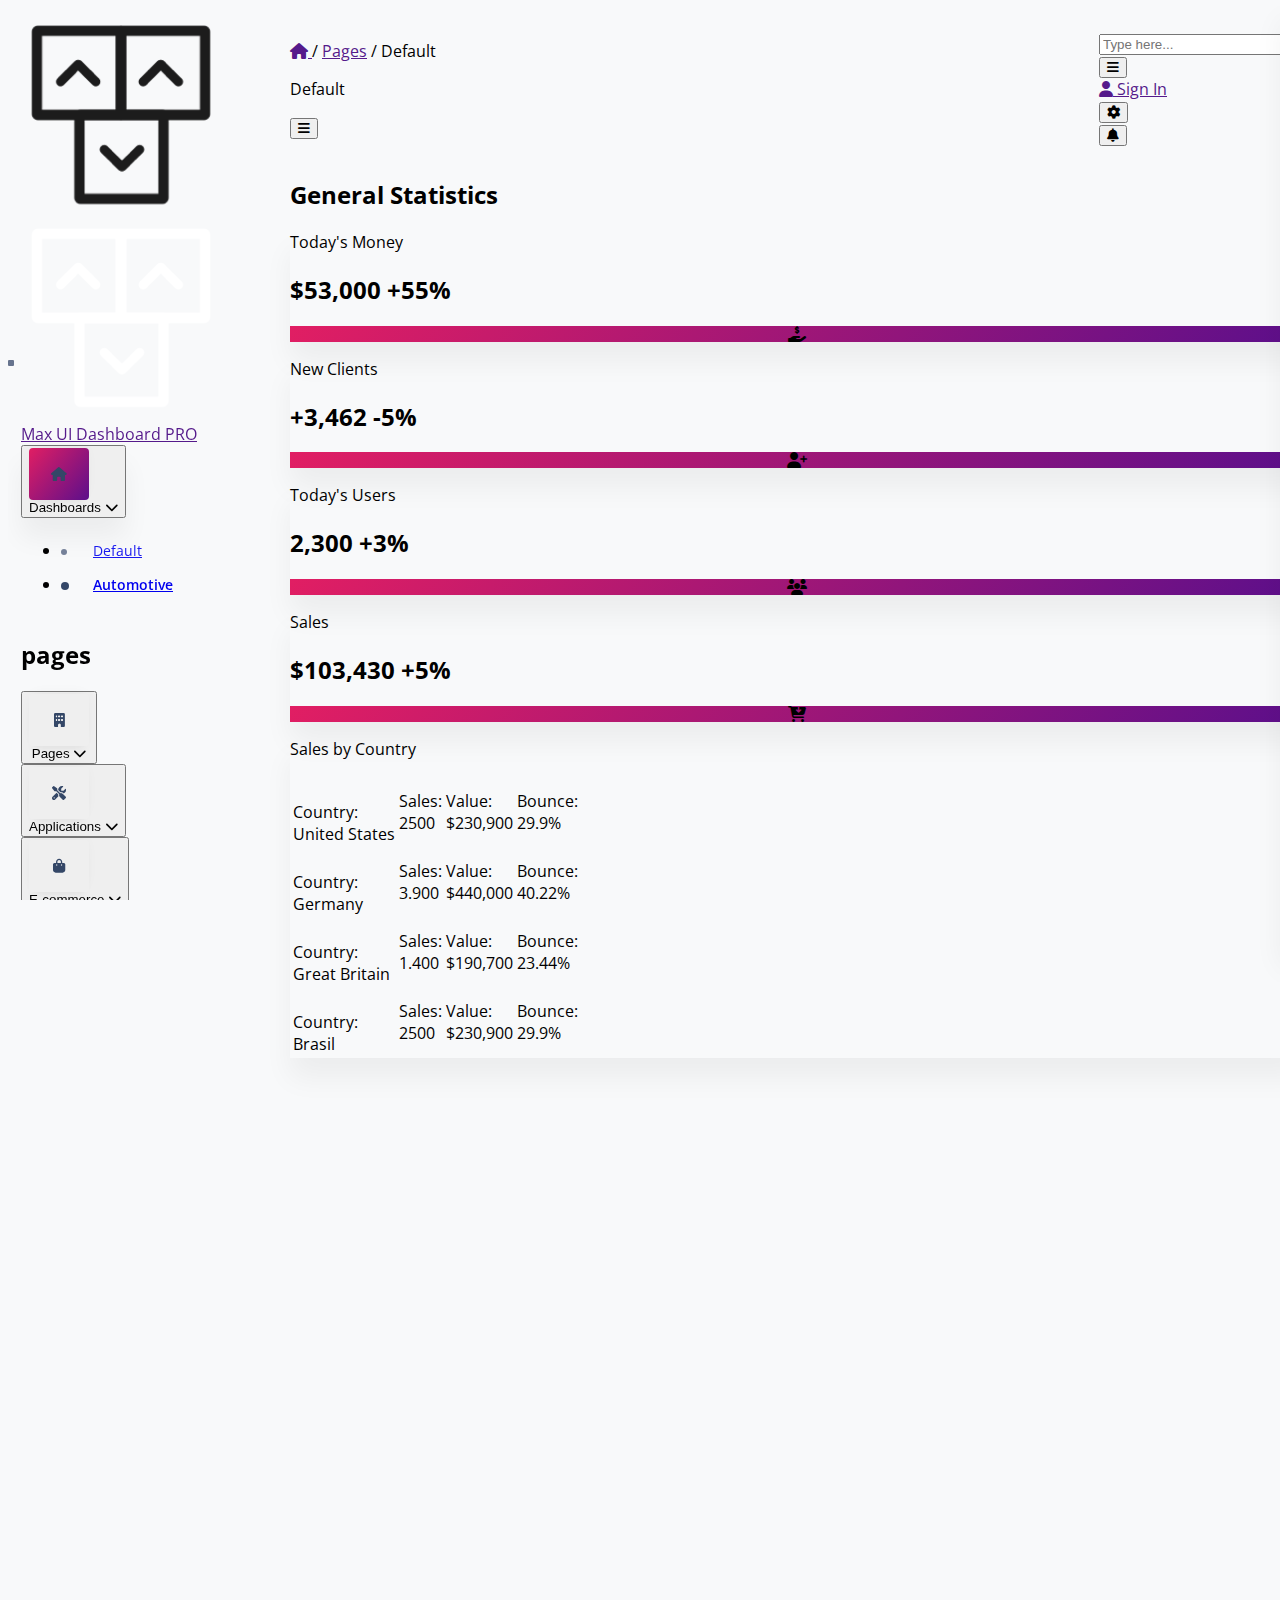
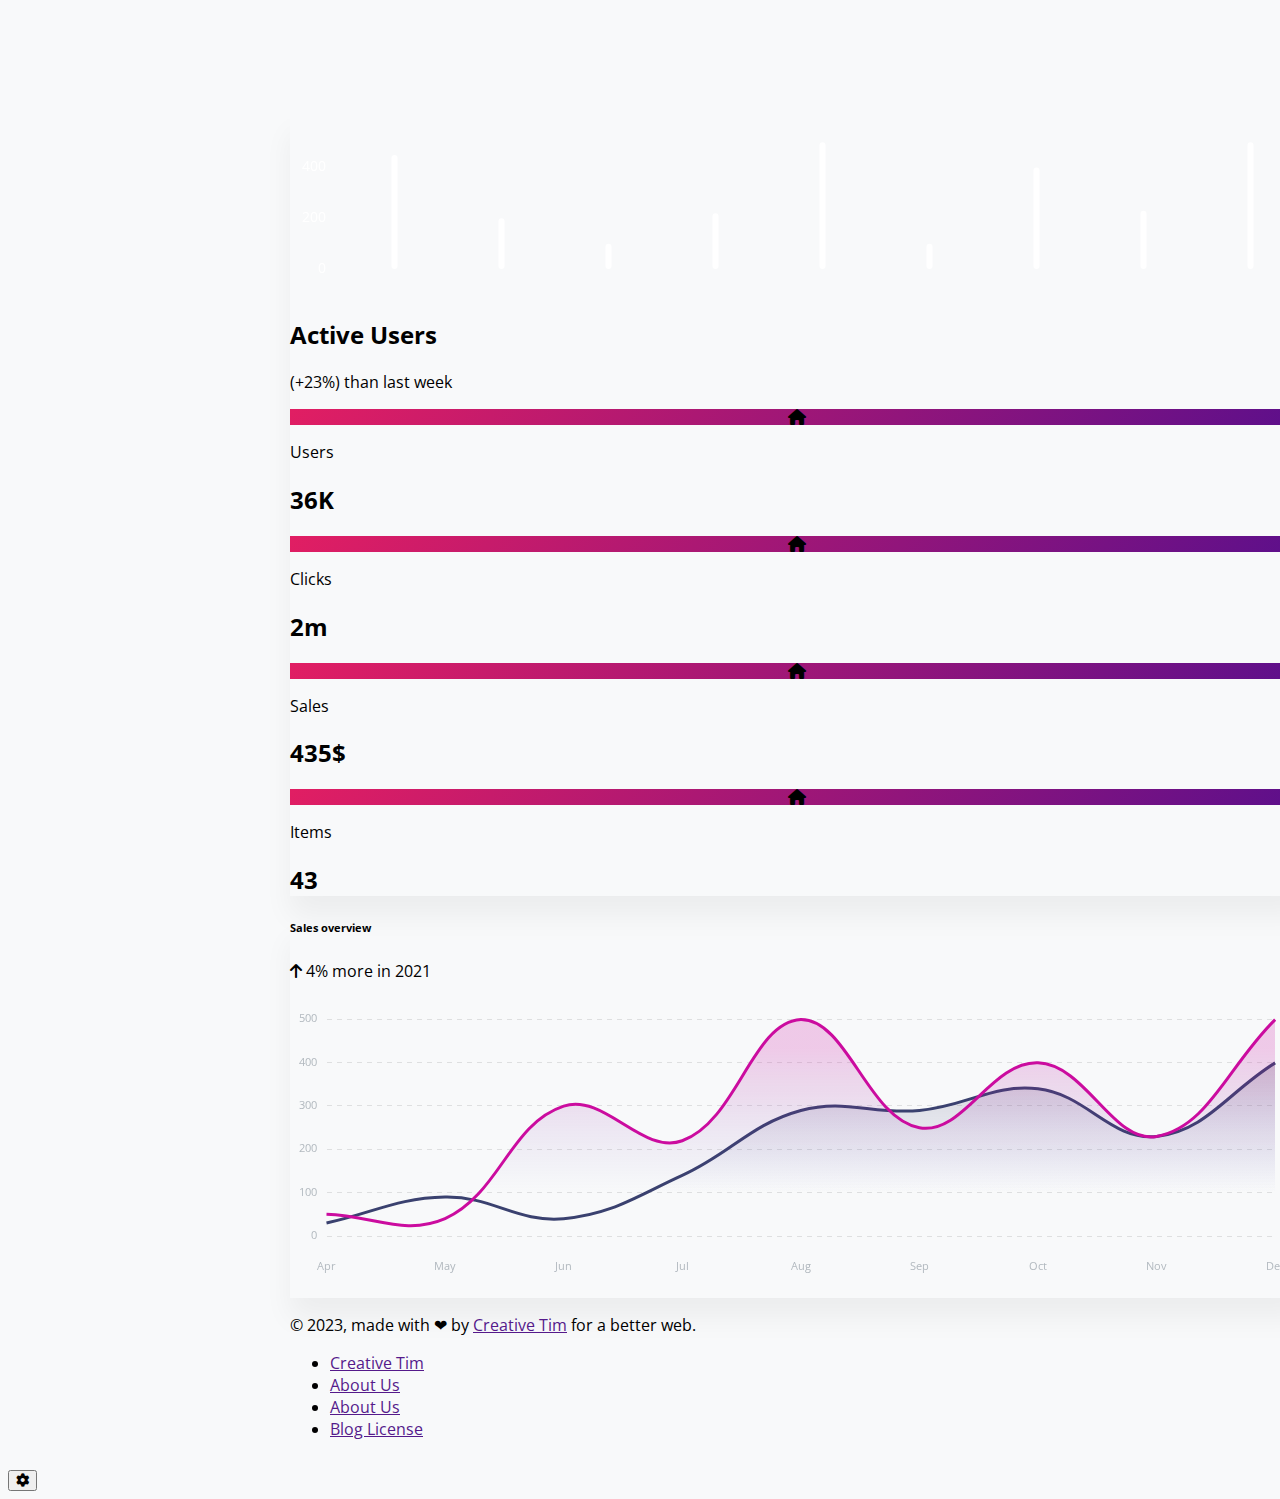
==== commit ae3dccec: "home page completed" ====
--- a/pages/dashboard/automotive.html
+++ b/pages/dashboard/automotive.html
@@ -4,7 +4,7 @@
     <meta charset="UTF-8" />
     <meta http-equiv="X-UA-Compatible" content="IE=edge" />
     <meta name="viewport" content="width=device-width, initial-scale=1.0" />
-    <title>Soft UI Dashboard PRO by Creative Tim</title>
+    <title>Max UI Dashboard PRO by Creative Tim</title>
     <!-- Tailwind CDN -->
     <script src="https://cdn.tailwindcss.com"></script>
     <script src="../../assets/script/theme/tailwind.config.js"></script>
@@ -37,7 +37,7 @@
               <span
                 class="text-title/90 dark:text-light/80 font-bold text-sm logo-text"
               >
-                Soft UI Dashboard PRO
+                Max UI Dashboard PRO
               </span>
             </a>
           </div>
@@ -1464,7 +1464,7 @@
         <div class="flex justify-between pb-6 border-b">
           <div>
             <h2 class="text-title dark:text-light text-xl font-semibold">
-              Soft UI Configurator
+              Max UI Configurator
             </h2>
             <p class="text-paragraph dark:text-light/80 text-base">
               See our dashboard options
--- a/assets/css/style.css
+++ b/assets/css/style.css
@@ -1,8 +1,8 @@
 @import url("https://fonts.googleapis.com/css2?family=Open+Sans:ital,wght@0,300;0,400;0,500;0,600;0,700;0,800;1,300;1,400;1,500;1,600;1,700;1,800&display=swap");
 
 :root {
-  --primary: #ff0080;
-  --secondary: #7928ca;
+  --primary: #e11e63;
+  --secondary: #5c0f8b;
   --title: #344767;
   --paragraph: #67748e;
   --light: #fff;
@@ -142,13 +142,6 @@
   padding: 13px;
 }
 
-html.dark .dark-logo {
-  display: none;
-}
-html.dark .light-logo {
-  display: block;
-}
-
 .sidebar .logo-text {
   transition-delay: 0.3s;
 }
@@ -273,6 +266,7 @@
   font-size: 14px;
   color: #344767;
   border-radius: 4px;
+  padding: 10px;
   box-shadow: 0 -3px 13px -4px #0000000d, 0 8px 9px -5px #0000000d;
 }
 
@@ -308,9 +302,10 @@
   transition: all 0.5s ease;
   padding: 12px;
 }
+
 .sticky-header {
   position: sticky;
-  top: 8px;
+  top: 2px;
   background-color: hsla(0, 0%, 100%, 0.8) !important;
   backdrop-filter: saturate(200%) blur(30px);
   box-shadow: 0 2px 12px 0 rgb(0 0 0 / 16%);
@@ -319,7 +314,23 @@
   transition: all 0.2s;
 }
 
+.dashboard-header-content {
+  display: flex;
+  align-items: center;
+  justify-content: space-between;
+  padding: 12px 0px;
+}
+
 .notification {
+  min-width: 300px;
+  background: var(--light);
+  padding: 8px;
+  border-radius: 6px;
+  position: absolute;
+  top: 40px;
+  right: -20px;
+  z-index: 99;
+
   visibility: hidden;
   transform: perspective(999px) rotateX(-10deg) translateZ(0)
     translate3d(0, 1px, 0) !important;
@@ -330,24 +341,42 @@
   transform: perspective(999px) rotateX(0deg) translateZ(0)
     translate3d(0, 0px, 0) !important;
 }
-.notification-show:before {
-  content: "";
-  background-color: var(--light);
-  width: 11px;
-  height: 11px;
-  position: absolute;
-  top: -5px;
-  right: 20px;
-  transform: rotate(45deg);
-  z-index: -1;
-}
 
 canvas#chart-bars {
   height: 185px !important;
 }
 
 /*-------------- right-sidebar -------------------------*/
+.rightSidebar_btn {
+  position: fixed;
+  width: 48px;
+  height: 48px;
+  right: 30px;
+  bottom: 20px;
+  z-index: 999;
+
+  background-color: #fff;
+  display: flex;
+  align-items: center;
+  justify-content: center;
+  border-radius: 100%;
+  font-size: 20px;
+  color: #344767;
+  box-shadow: 1px 1px 18px -8px #000;
+}
+
 .right-sidebar {
+  position: fixed;
+  top: 0;
+  right: 0;
+  width: 350px;
+  height: 100%;
+  z-index: 9999;
+  padding: 24px;
+  overflow-y: auto;
+  background: #fff;
+  box-shadow: 0 20px 27px 0px #0000000d;
+
   transform: translateX(100%);
   transition: transform 0.5s;
 }
@@ -451,6 +480,7 @@
   width: 100%;
   left: 0;
 }
+
 html.dark .sticky-header .dashboard-header-content {
   color: var(--title);
 }
